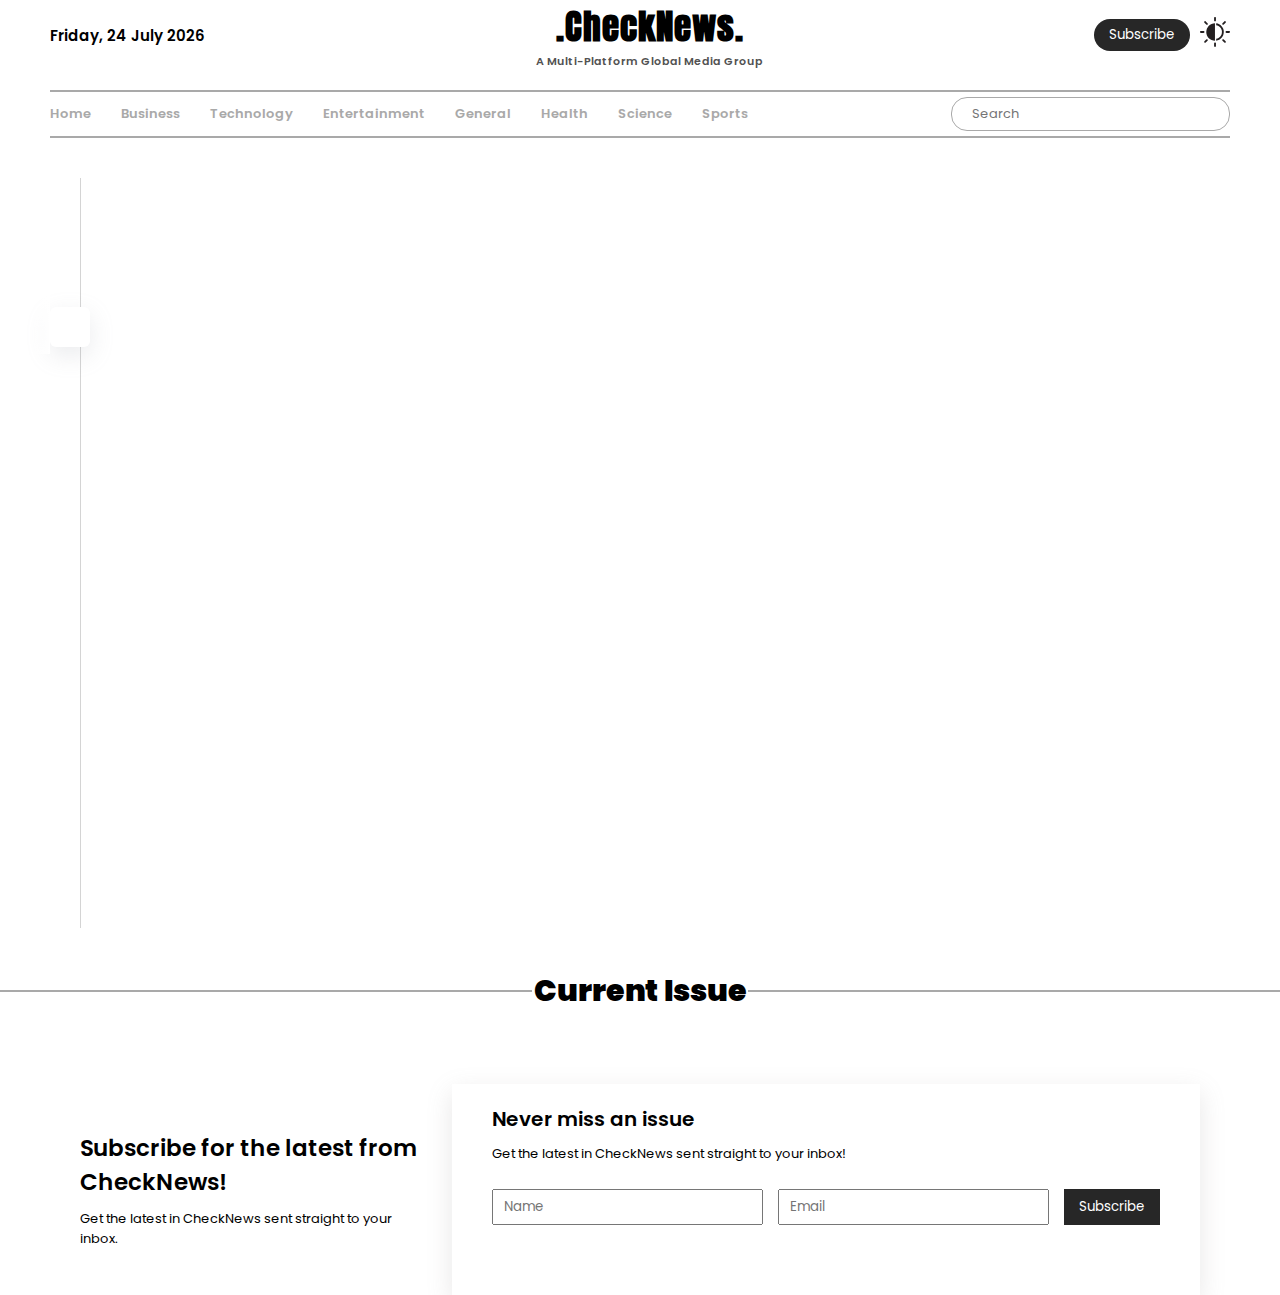
==== index.html @ 3569ae6a "Update" ====
<!DOCTYPE html>
<html lang="en">
<head>
    <meta charset="UTF-8">
    <meta http-equiv="X-UA-Compatible" content="IE=edge">
    <meta name="viewport" content="width=device-width, initial-scale=1.0">
    <link rel="stylesheet" href="style.css">
    <title>Check News Blog</title>
</head>
<body>
    <header>
        <nav class="nav_menu">
            <div id="current-date"></div>

            <div class="logo_container">
                <span class="logo">.CheckNews.</span>
                <span class="logo_text">A Multi-Platform Global Media Group</span>
            </div>

            <div class="right_nav">
                <button class="subscribe_btn">Subscribe</button>
                <div class="darkmode">
                    <img src="./assets/svg/moon.svg" alt="" width="30px">
                </div> 
            </div>           
        </nav>
    </header>

    <main>
        <div class="query">
            <div class="categories"></div>
            <div class="search_container">
                <input type="search" class="search_input" placeholder="Search">
            </div>    
        </div>

        <section class="section1">
            <div class="left_news">
                <div class="carousel border_bottom">
                    <div class="slider">
                        <div class="carousel_card" id="each_news" id="carousel_news_1">
                            <img src="" alt="" class="cover_img" draggable="false">
                        </div>
                        <div class="carousel_card" id="each_news" id="carousel_news_2">
                            <img src="" alt="" class="cover_img" draggable="false">
                        </div>
                        <div class="carousel_card" id="each_news" id="carousel_news_3">
                            <img src="" alt="" class="cover_img" draggable="false">
                        </div>
                        <div class="carousel_card" id="each_news" id="carousel_news_4">
                            <img src="" alt="" class="cover_img" draggable="false">
                        </div>
                    </div>
                    <div class="carousel_overview"></div>
                </div>
                
                <div class="bottom_news border_bottom">
                    <div class="each_news" id="each_news" data-id="bottom_news_1"></div>
                    <div class="each_news" id="each_news" data-id="bottom_news_2"></div>
                </div>
            </div>

            <div class="right_news">
                <div class="right_news_item border_bottom" id="each_news" data-id="right_news_1"></div>
                <div class="right_news_item border_bottom" id="each_news" data-id="right_news_2"></div>
                <div class="right_news_item border_bottom" id="each_news" data-id="right_news_3"></div>
                <div class="right_news_item border_bottom" id="each_news" data-id="right_news_4"></div>
            </div>
        </section>

        <section class="section2">
            <div class="current">
                <div></div>
                <h2>Current Issue</h2>
                <div></div>
            </div>

            <div class="current_news_section">
                <div class="current_news"></div>
                <div class="current_news right"></div>
            </div>
        </section>

        <section class="section3">
            <div class="subscribe_info">
                <p class="subscribe_bd">Subscribe for the latest from CheckNews!</p>
                <p class="subscribe_text">Get the latest in CheckNews sent straight to your inbox.</p>
            </div>
            <div class="subscribe_box">
                <p>Never miss an issue</p>
                <p class="subscribe_text">Get the latest in CheckNews sent straight to your inbox!</p>
                <form action="#">
                    <input type="text" placeholder="Name">
                    <input type="text" placeholder="Email">
                    <button>Subscribe</button>
                </form>
            </div>
        </section>
    </main>

    <!-- <script>
        const dropdown = document.querySelector('.categories');
        const categoryEl = `
            <div class="category" id="home">Home</div>
            <div class="category" id="business">Business</div>
            <div class="category" id="technology">Technology</div>
            <div class="category" id="entertainment">Entertainment</div>
            <div class="category" id="general">General</div>
            <div class="category" id="health">Health</div>
            <div class="category" id="science">Science</div>
            <div class="category" id="sports">Sports</div>
        `
        const categoryDropDown = `
            <select name="category" id="category">
                <option value="Home">Home</option>
                <option value="Business">Business</option>
                <option value="Technology">Technology</option>
                <option value="Entertainment">Entertainment</option>
                <option value="General">General</option>
                <option value="Health">Health</option>
                <option value="Science">Science</option>
                <option value="Sports">Sports</option>
            </select>
        `

        const displayDropDown = () => {
            if(window.innerWidth <= 992) {
                console.log(window.innerWidth)
                dropdown.innerHTML = categoryDropDown;
            } else {
                dropdown.innerHTML = categoryEl;
            }
        }
        displayDropDown();
        window.addEventListener('resize', displayDropDown)
    </script> -->
    <script src="script.js"></script>
</body>
</html>
---- style.css ----
@import url('https://fonts.googleapis.com/css2?family=Anton&family=Poppins:wght@200;300;400;600;700;900&display=swap');

:root {
    --bg-color:#fff;
    --black-100: #272727;
    --black-80: #525252;
    --black-60: #A9A9A9;
    --black-40: #D4D4D4;
    --black-20: #EAEAEA;
    --headline: 3rem;
    --bg-text: 2.3rem;
    --md-text: 1.3rem;
    --sm-text: 1.1rem;
}

* {
    padding: 0;
    margin: 0;
    box-sizing: 0;
    font-family: 'Poppins', sans-serif;
    list-style: none;
}

html {
    font-size: 62.5%;
}

body {
    background-color: var(--bg-color);
}

header,
.current_news,
.section1 {
    padding-inline: 5rem;
}

header :is(.nav_menu, .logo_container, .right_nav){
    display: flex;
    align-items: center;
}

.nav_menu {
    justify-content: space-between;
    font-size: 1.5rem;
    font-weight: 600;
    border-bottom: 2px solid var(--black-60);
    padding-bottom: 2rem;
}

.logo_container {
    flex-direction: column;
}

.logo {
    font-family: 'Anton', sans-serif;
    font-size: 3.5rem;
    letter-spacing: 1px;
}

.logo_text {
    font-size: var(--sm-text);
    color: var(--black-80);
}

.right_nav {
    gap: 1rem;
}

.subscribe_btn {
    padding: .6rem 1.5rem;
    background-color: var(--black-100);
    color: #fff;
    border: 0;
    border-radius: 1.6rem;
    cursor: pointer;
}

.subscribe_btn:hover,
.subscribe_box form>button:hover {
    opacity: .8;
}

.darkmode,
.prev {
    transform: rotateY(180deg);
    cursor: pointer;
}

.query, .categories {
    display: flex;
    justify-content: space-between;
    align-items: center;
}

div.query {
    color: var(--black-60);
    margin-inline: 5rem;
    border-bottom: 2px solid currentColor;
}

.categories {
    font-size: var(--md-text);
    font-weight: 600;
    padding-block: 1.2rem;
    gap: 3rem;
}

.category:hover {
    color: var(--black-100);
    cursor: pointer;
}

.search_input {
    width: 100%;
    padding-block: .6rem;
    padding-inline: 2rem .6rem;
    border: 1px solid var(--black-60);
    outline: none;
    border-radius: 1.6rem;
    font-size: 1.3rem;
}

#category {
    /* display: none; */
    border: 0;
    outline: 0;
    padding-inline: 1rem;
    font-size: 1.5rem;
    cursor: pointer;
}

#category option {
    color: var(--black-80);
}

section {
    margin-top: 4rem;
}

.section1 :is(.bottom_news, .top_overview, .flex),
.section1 {
    display: flex;
}

.left_news,
.bottom_news_content:first-child {   
    border-right: 1px solid var(--black-40); 
}

.left_news {
    padding-right: 3rem;
}

.border_bottom {
    border-bottom: 1px solid var(--black-40);
}

.carousel {
    position: relative;
    padding-bottom: 16rem;
}

.slider {
    display: grid;
    grid-auto-flow: column;
    grid-auto-columns: 100%;
    width: 100%;
    overflow-x: auto;
    scroll-snap-type: x mandatory;
    scroll-behavior: smooth;
    scrollbar-width: none;
    transition: all 0.3s ease-in-out;
}

.slider::-webkit-scrollbar {
    display: none;
}

.carousel::before,
.carousel::after {
    content: '';
    position: absolute;
    top: 0;
    height: 100%;
    width: 20px;
    background-color: #000;
}

.carousel::before {
    left: 0;
    background: linear-gradient(90deg, white, transparent);
}

.carousel::after {
    right: 0;
    background: linear-gradient(90deg, transparent, white);
}

.carousel_card {
    /* position: relative; */
    scroll-snap-align: start;
}

.cover_img {
    /* width: 100%; */
    width: 70rem;
    height: auto;
    border-radius: 6px;
    cursor: pointer;
}

.carousel_overview {
    width: 100%;
    max-width: 60rem;
    background-color: #fff;
    box-shadow: rgba(149, 157, 165, 0.2) 0px 8px 24px;
    padding: 2rem;
    position: absolute;
    left: 0;
    right: 0;
    bottom: 4%;
    margin: auto;
    border-radius: .6rem;
    cursor: pointer;
}

.top_overview{
    justify-content: space-between;
    font-size: var(--sm-text);
    color: var(--black-60);
}

.top_overview div:last-child {
    letter-spacing: .3rem;
}

.carousel_overview h1 {
    font-size: var(--bg-text);
    text-transform: capitalize;
    text-align: center;
    margin-block: 1.2rem;
    line-height: 3rem;
}

.carousel_overview p {
    font-size: var(--md-text);
    color: var(--black-80);
}

.carousel_navigation {
    justify-content: space-between;
    align-items: center;
    margin-top: 2rem;
}

.navigation {
    gap: .2rem;
}

.navigation li {
    width: 2.5rem;
    height: .4rem;
    border-radius: .6rem;
    background-color: var(--black-60);
}

li.selected {
    background-color: var(--black-100);
}

.carousel_btn {
    gap: 1rem;
}

.arrow_btn {
    width: 2.5rem;
    height: 2.5rem;
    border-radius: 50%;
    border: 1px solid var(--black-100);
    justify-content: center;
    align-items: center;
    cursor: pointer;
}

.arrow_btn:hover {
    opacity: .7;
}

.bottom_news,
.right_news {
    justify-content: space-between;
}

.bottom_news {
    padding-block: 3rem;
}

.bottom_news_content:last-child {
    padding-left: 2rem;
}

.bottom_news_content {
    /* width: 30rem; */
}

.bg_text {
    font-size: 1.5rem;
}

.md_text {
    /* font-size: 1.6rem; */
    font-size: var(--md-text);
    margin-block: 1rem;
}

.bottom_news_content p {
    margin-bottom: 0;
}

.right_news {
    display: grid;
    grid-template-columns: repeat(2, 1fr);
    grid-template-rows: auto;
    grid-column-gap: 2rem;
    grid-row-gap: 3rem;
    /* flex-wrap: wrap; */
    padding-left: 3rem;
    height: 75rem;
    overflow-y: scroll;
}

.right_news_item {
    padding-bottom: 3rem;
    /* max-width: 25rem; */
    width: 100%;
}

.right_news_item img {
    width: 100%;
    height: auto;
    border-radius: .6rem;
    margin-bottom: 1rem;
}

.right_news_item span,
.current_news span {
    font-size: var(--sm-text);
    color: var(--black-60);
}

.section2 :is(.current, .current_news_section, .current_news, .each_news) {
    display: flex;
}

.current {
    margin-bottom: 3rem;
}

.current,
.each_news,
.section3 {
    justify-content: space-between;
    align-items: center;
}

.current>div {
    border: 1px solid var(--black-60);
    width: 53rem;
}

.current h2 {
    font-size: var(--headline);
    font-weight: 900;
}

.current_news {
    flex-direction: column;
    row-gap: 3rem;
}

.current_news:first-child {
    border-right: 1px solid var(--black-40);
}

.each_news {
    border-bottom: 1px solid var(--black-40);
    padding-bottom: 3rem;
}

.each_news img {
    width: 100%;
    max-width: 20rem;
    margin-right: 2rem;
    border-radius: .6rem;
}

.section3 {
    padding-inline: 8rem;
    display: flex;
}

.subscribe_info {
    width: 35rem;
}

.subscribe_bd {
    font-size: var(--bg-text);
    font-weight: 600;
}

.subscribe_text {
    font-size: var(--md-text);
    margin-top: 1rem;
}

.subscribe_box {
    box-shadow: rgba(138, 133, 133, 0.2) 0px 8px 24px;
    padding: 2rem 4rem;
}

.subscribe_box p:nth-child(1) {
    font-size: 2rem;
    font-weight:600;
}

.subscribe_box form  {
    display: flex;
    gap: 1.5rem;
    margin-top: 2.5rem;
    margin-bottom: 5rem;
}

.subscribe_box form>input {
    padding-block: .6rem;
    padding-left: 1rem;
    outline: 0;
}

.subscribe_box form>button {
    padding: .7rem 1.5rem;
    background-color: var(--black-100);
    color: #fff;
    border: 0;
    cursor: pointer;
}

/* Selected News Page */

.selected_news_section  {
    padding-inline: 20rem;
    margin-top: 2rem;
}

.back_btn {
    margin-top: 2rem;
    padding-inline: 5rem;
}

a img {
    width: 25px;
    transform: rotateY(180deg);
}

.selected_news img {
    width: 100%;
    max-height: 40rem;
    height: auto;
    /* max-width: 70rem; */
    border-radius: .6rem;
}

.info {
    display: flex;
    justify-content: space-between;
    font-size: var(--md-text);
    color: var(--black-60);
}

.title {
    font-size: var(--bg-text);
    margin-block: 1rem 1.5rem;
}

.content {
    font-size: var(--md-text);
    line-height: 2.3rem;
}

.read_more {
    padding: .5rem 1rem;
    border: 0;
    background-color: #000;
    color: #fff;
    cursor: pointer;
    margin-top: 3rem;
    /* float: right; */
}

.read_more:hover {
    opacity: .8;
}

@media only screen and (max-width: 768px) {

}

@media only screen and (max-width: 992px) {

}
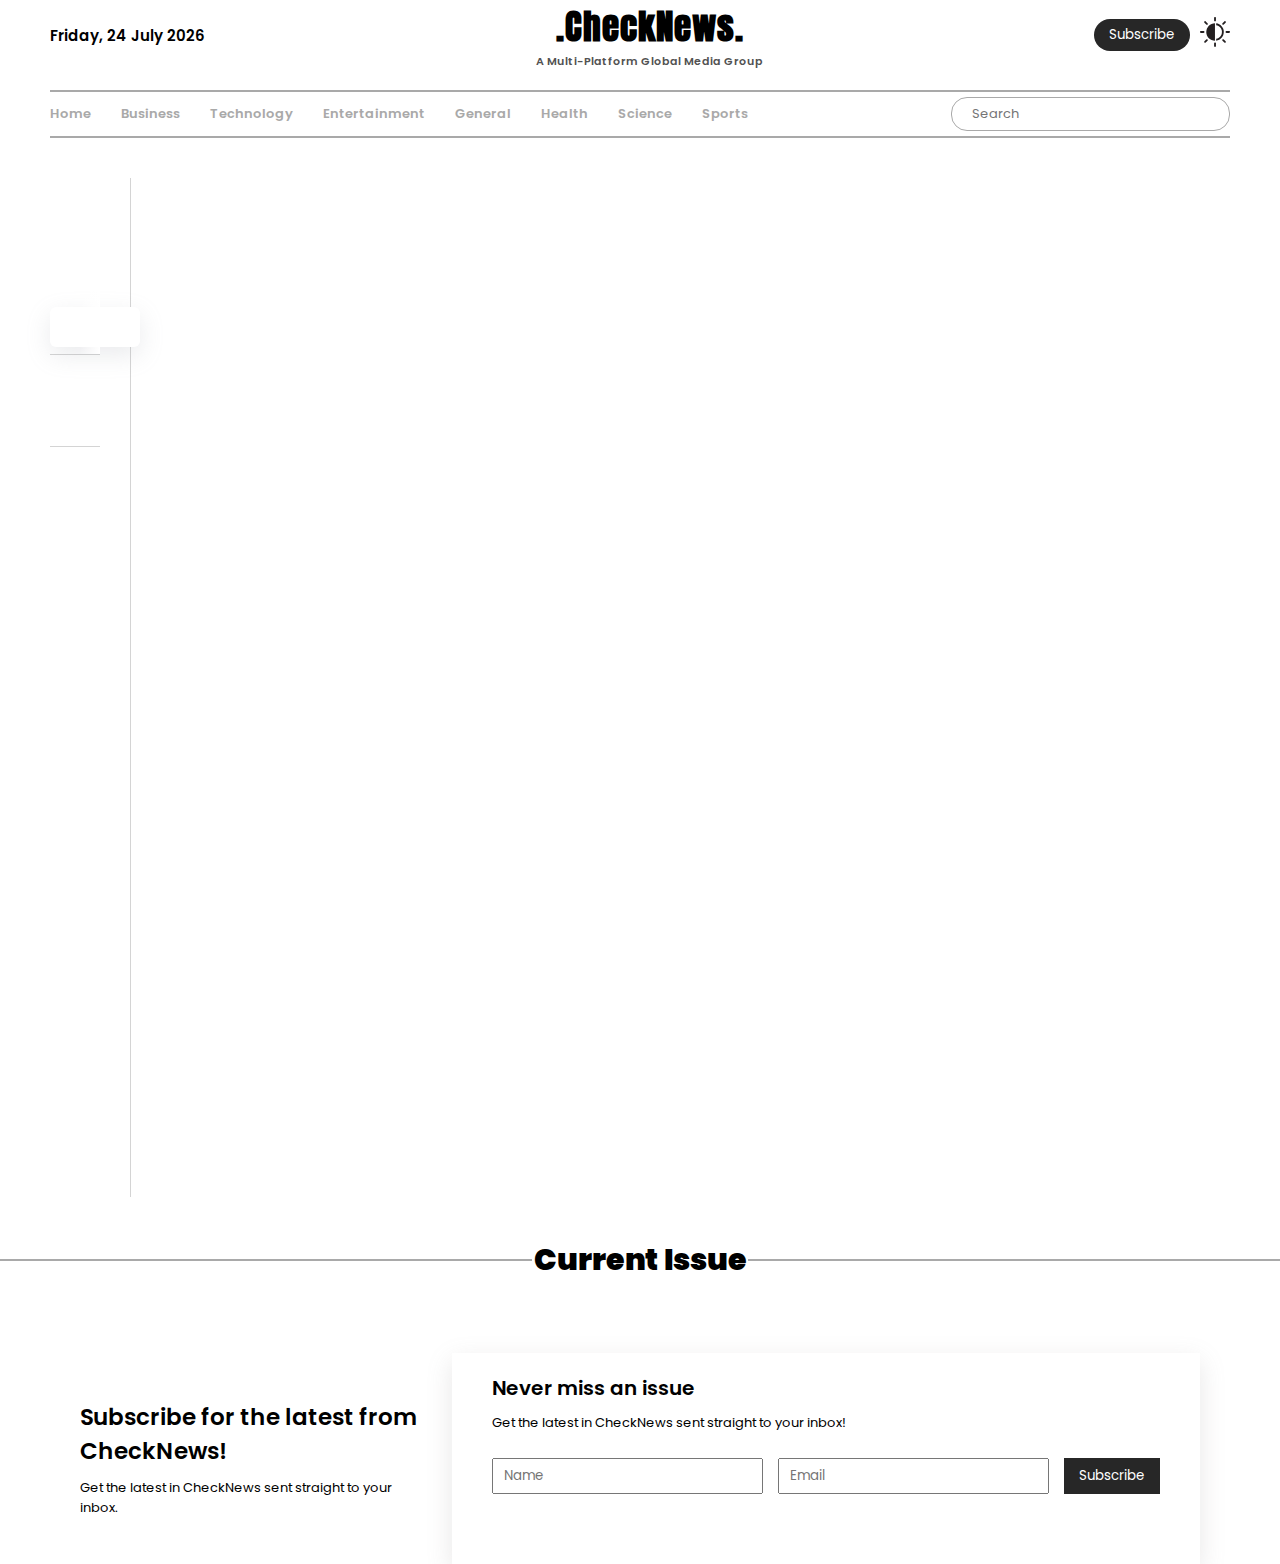
==== commit 914e02c6: "Update" ====
--- a/index.html
+++ b/index.html
@@ -38,16 +38,16 @@
             <div class="left_news">
                 <div class="carousel border_bottom">
                     <div class="slider">
-                        <div class="carousel_card" id="each_news" id="carousel_news_1">
+                        <div class="carousel_card" id="each_news">
                             <img src="" alt="" class="cover_img" draggable="false">
                         </div>
-                        <div class="carousel_card" id="each_news" id="carousel_news_2">
+                        <div class="carousel_card" id="each_news">
                             <img src="" alt="" class="cover_img" draggable="false">
                         </div>
-                        <div class="carousel_card" id="each_news" id="carousel_news_3">
+                        <div class="carousel_card" id="each_news">
                             <img src="" alt="" class="cover_img" draggable="false">
                         </div>
-                        <div class="carousel_card" id="each_news" id="carousel_news_4">
+                        <div class="carousel_card" id="each_news">
                             <img src="" alt="" class="cover_img" draggable="false">
                         </div>
                     </div>
@@ -55,17 +55,12 @@
                 </div>
                 
                 <div class="bottom_news border_bottom">
-                    <div class="each_news" id="each_news" data-id="bottom_news_1"></div>
-                    <div class="each_news" id="each_news" data-id="bottom_news_2"></div>
+                    <div class="each_news" id="each_news"></div>
+                    <div class="each_news" id="each_news">
                 </div>
             </div>
 
-            <div class="right_news">
-                <div class="right_news_item border_bottom" id="each_news" data-id="right_news_1"></div>
-                <div class="right_news_item border_bottom" id="each_news" data-id="right_news_2"></div>
-                <div class="right_news_item border_bottom" id="each_news" data-id="right_news_3"></div>
-                <div class="right_news_item border_bottom" id="each_news" data-id="right_news_4"></div>
-            </div>
+            <div class="right_news"></div>
         </section>
 
         <section class="section2">
@@ -97,43 +92,7 @@
             </div>
         </section>
     </main>
-
-    <!-- <script>
-        const dropdown = document.querySelector('.categories');
-        const categoryEl = `
-            <div class="category" id="home">Home</div>
-            <div class="category" id="business">Business</div>
-            <div class="category" id="technology">Technology</div>
-            <div class="category" id="entertainment">Entertainment</div>
-            <div class="category" id="general">General</div>
-            <div class="category" id="health">Health</div>
-            <div class="category" id="science">Science</div>
-            <div class="category" id="sports">Sports</div>
-        `
-        const categoryDropDown = `
-            <select name="category" id="category">
-                <option value="Home">Home</option>
-                <option value="Business">Business</option>
-                <option value="Technology">Technology</option>
-                <option value="Entertainment">Entertainment</option>
-                <option value="General">General</option>
-                <option value="Health">Health</option>
-                <option value="Science">Science</option>
-                <option value="Sports">Sports</option>
-            </select>
-        `
-
-        const displayDropDown = () => {
-            if(window.innerWidth <= 992) {
-                console.log(window.innerWidth)
-                dropdown.innerHTML = categoryDropDown;
-            } else {
-                dropdown.innerHTML = categoryEl;
-            }
-        }
-        displayDropDown();
-        window.addEventListener('resize', displayDropDown)
-    </script> -->
+    
     <script src="script.js"></script>
 </body>
 </html>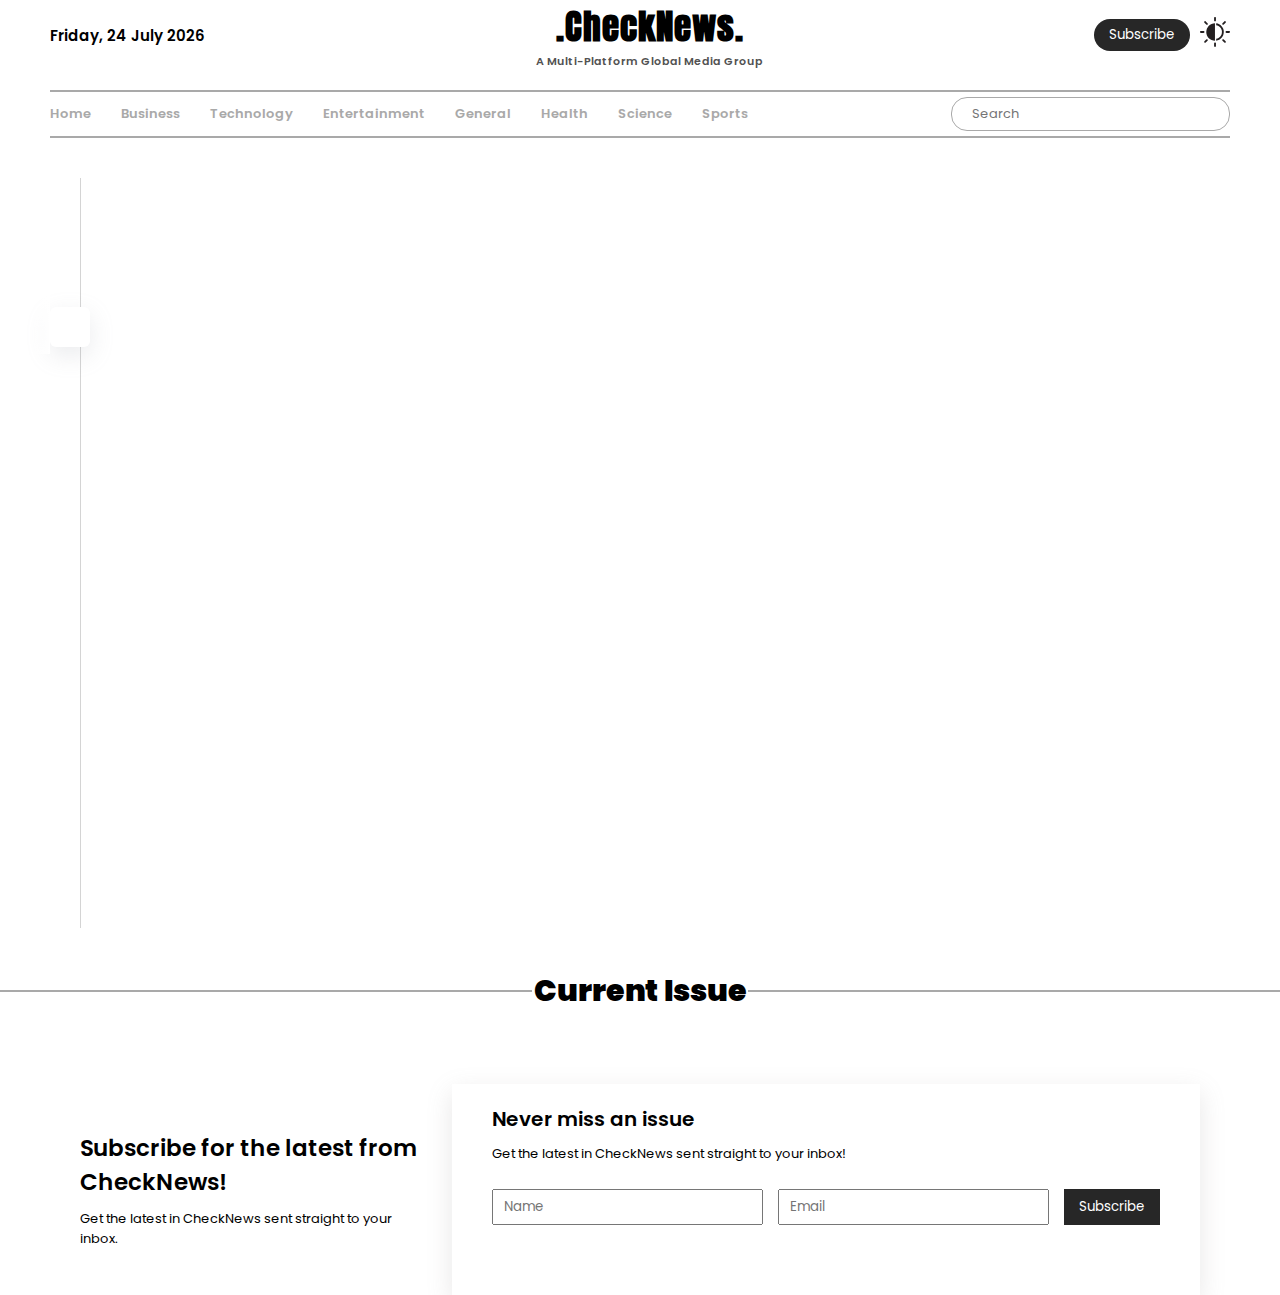
==== commit 17759e45: "Update" ====
--- a/index.html
+++ b/index.html
@@ -56,7 +56,7 @@
                 
                 <div class="bottom_news border_bottom">
                     <div class="each_news" id="each_news"></div>
-                    <div class="each_news" id="each_news">
+                    
                 </div>
             </div>
 
@@ -92,7 +92,43 @@
             </div>
         </section>
     </main>
-    
+
+    <!-- <script>
+        const dropdown = document.querySelector('.categories');
+        const categoryEl = `
+            <div class="category" id="home">Home</div>
+            <div class="category" id="business">Business</div>
+            <div class="category" id="technology">Technology</div>
+            <div class="category" id="entertainment">Entertainment</div>
+            <div class="category" id="general">General</div>
+            <div class="category" id="health">Health</div>
+            <div class="category" id="science">Science</div>
+            <div class="category" id="sports">Sports</div>
+        `
+        const categoryDropDown = `
+            <select name="category" id="category">
+                <option value="Home">Home</option>
+                <option value="Business">Business</option>
+                <option value="Technology">Technology</option>
+                <option value="Entertainment">Entertainment</option>
+                <option value="General">General</option>
+                <option value="Health">Health</option>
+                <option value="Science">Science</option>
+                <option value="Sports">Sports</option>
+            </select>
+        `
+
+        const displayDropDown = () => {
+            if(window.innerWidth <= 992) {
+                console.log(window.innerWidth)
+                dropdown.innerHTML = categoryDropDown;
+            } else {
+                dropdown.innerHTML = categoryEl;
+            }
+        }
+        displayDropDown();
+        window.addEventListener('resize', displayDropDown)
+    </script> -->
     <script src="script.js"></script>
 </body>
 </html>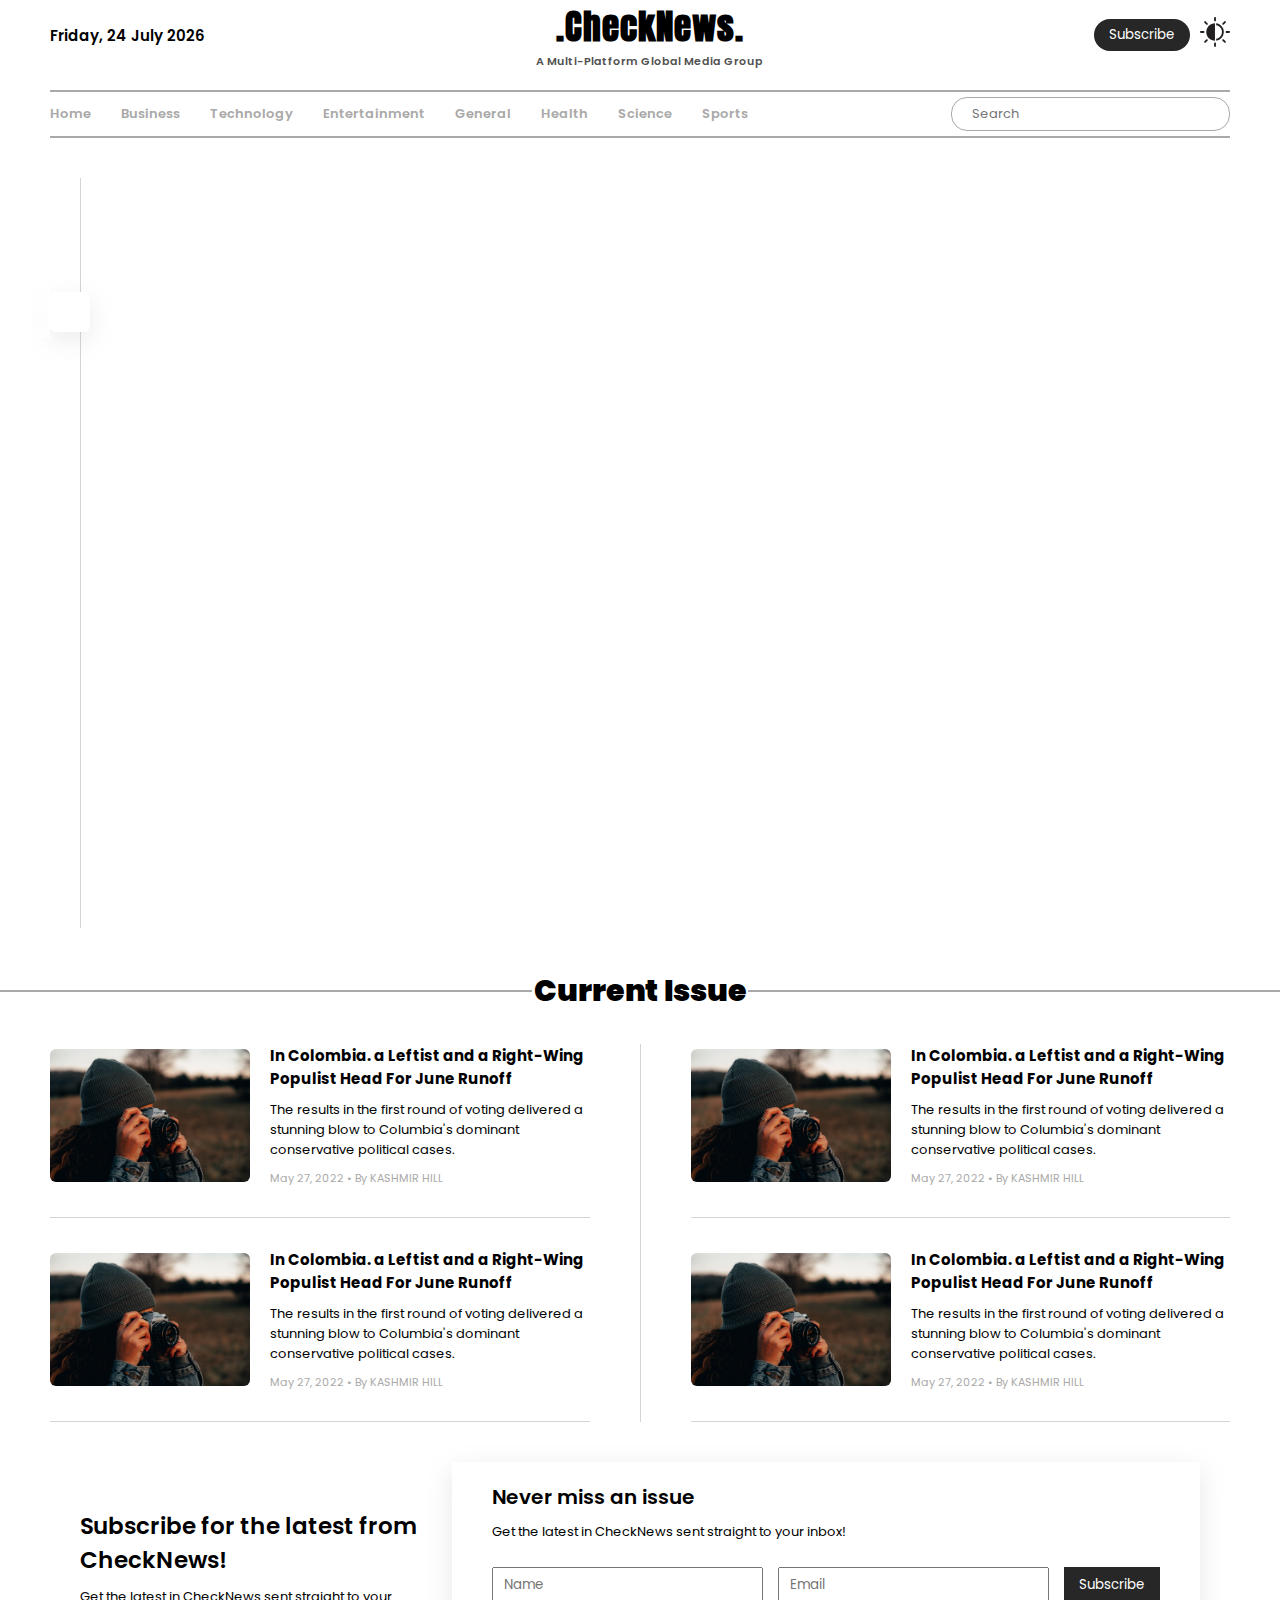
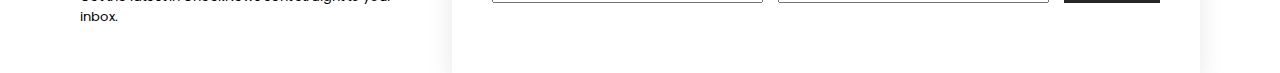
==== commit 2b2ac290: "update index.html" ====
--- a/index.html
+++ b/index.html
@@ -37,27 +37,11 @@
         <section class="section1">
             <div class="left_news">
                 <div class="carousel border_bottom">
-                    <div class="slider">
-                        <div class="carousel_card" id="each_news">
-                            <img src="" alt="" class="cover_img" draggable="false">
-                        </div>
-                        <div class="carousel_card" id="each_news">
-                            <img src="" alt="" class="cover_img" draggable="false">
-                        </div>
-                        <div class="carousel_card" id="each_news">
-                            <img src="" alt="" class="cover_img" draggable="false">
-                        </div>
-                        <div class="carousel_card" id="each_news">
-                            <img src="" alt="" class="cover_img" draggable="false">
-                        </div>
-                    </div>
+                    <div class="slider"></div>
                     <div class="carousel_overview"></div>
                 </div>
                 
-                <div class="bottom_news border_bottom">
-                    <div class="each_news" id="each_news"></div>
-                    
-                </div>
+                <div class="bottom_news border_bottom"></div>
             </div>
 
             <div class="right_news"></div>
@@ -71,8 +55,46 @@
             </div>
 
             <div class="current_news_section">
-                <div class="current_news"></div>
-                <div class="current_news right"></div>
+                <div class="current_news">
+                    <div class="each_news" id="each_news">
+                        <img src="./assets/images/cover-image.jpg" alt="">
+                        <div class="news_details">
+                            <h3 class="bg_text">In Colombia. a Leftist and a Right-Wing Populist Head For June Runoff</h3>
+                            <p class="md_text">The results in the first round of voting delivered a stunning blow to Columbia's dominant conservative political cases.</p>
+                            <span>May 27, 2022 &#8226;</span>
+                            <span>By KASHMIR HILL</span>
+                        </div>
+                    </div>
+                    <div class="each_news" id="each_news">
+                        <img src="./assets/images/cover-image.jpg" alt="">
+                        <div class="news_details">
+                            <h3 class="bg_text">In Colombia. a Leftist and a Right-Wing Populist Head For June Runoff</h3>
+                            <p class="md_text">The results in the first round of voting delivered a stunning blow to Columbia's dominant conservative political cases.</p>
+                            <span>May 27, 2022 &#8226;</span>
+                            <span>By KASHMIR HILL</span>
+                        </div>
+                    </div>
+                </div>
+                <div class="current_news right">
+                    <div class="each_news" id="each_news">
+                        <img src="./assets/images/cover-image.jpg" alt="">
+                        <div class="news_details">
+                            <h3 class="bg_text">In Colombia. a Leftist and a Right-Wing Populist Head For June Runoff</h3>
+                            <p class="md_text">The results in the first round of voting delivered a stunning blow to Columbia's dominant conservative political cases.</p>
+                            <span>May 27, 2022 &#8226;</span>
+                            <span>By KASHMIR HILL</span>
+                        </div>
+                    </div>
+                    <div class="each_news" id="each_news">
+                        <img src="./assets/images/cover-image.jpg" alt="">
+                        <div class="news_details">
+                            <h3 class="bg_text">In Colombia. a Leftist and a Right-Wing Populist Head For June Runoff</h3>
+                            <p class="md_text">The results in the first round of voting delivered a stunning blow to Columbia's dominant conservative political cases.</p>
+                            <span>May 27, 2022 &#8226;</span>
+                            <span>By KASHMIR HILL</span>
+                        </div>
+                    </div>
+                </div>
             </div>
         </section>
 
@@ -92,43 +114,7 @@
             </div>
         </section>
     </main>
-
-    <!-- <script>
-        const dropdown = document.querySelector('.categories');
-        const categoryEl = `
-            <div class="category" id="home">Home</div>
-            <div class="category" id="business">Business</div>
-            <div class="category" id="technology">Technology</div>
-            <div class="category" id="entertainment">Entertainment</div>
-            <div class="category" id="general">General</div>
-            <div class="category" id="health">Health</div>
-            <div class="category" id="science">Science</div>
-            <div class="category" id="sports">Sports</div>
-        `
-        const categoryDropDown = `
-            <select name="category" id="category">
-                <option value="Home">Home</option>
-                <option value="Business">Business</option>
-                <option value="Technology">Technology</option>
-                <option value="Entertainment">Entertainment</option>
-                <option value="General">General</option>
-                <option value="Health">Health</option>
-                <option value="Science">Science</option>
-                <option value="Sports">Sports</option>
-            </select>
-        `
-
-        const displayDropDown = () => {
-            if(window.innerWidth <= 992) {
-                console.log(window.innerWidth)
-                dropdown.innerHTML = categoryDropDown;
-            } else {
-                dropdown.innerHTML = categoryEl;
-            }
-        }
-        displayDropDown();
-        window.addEventListener('resize', displayDropDown)
-    </script> -->
-    <script src="script.js"></script>
+    
+    <script src="/script.js"></script>
 </body>
 </html>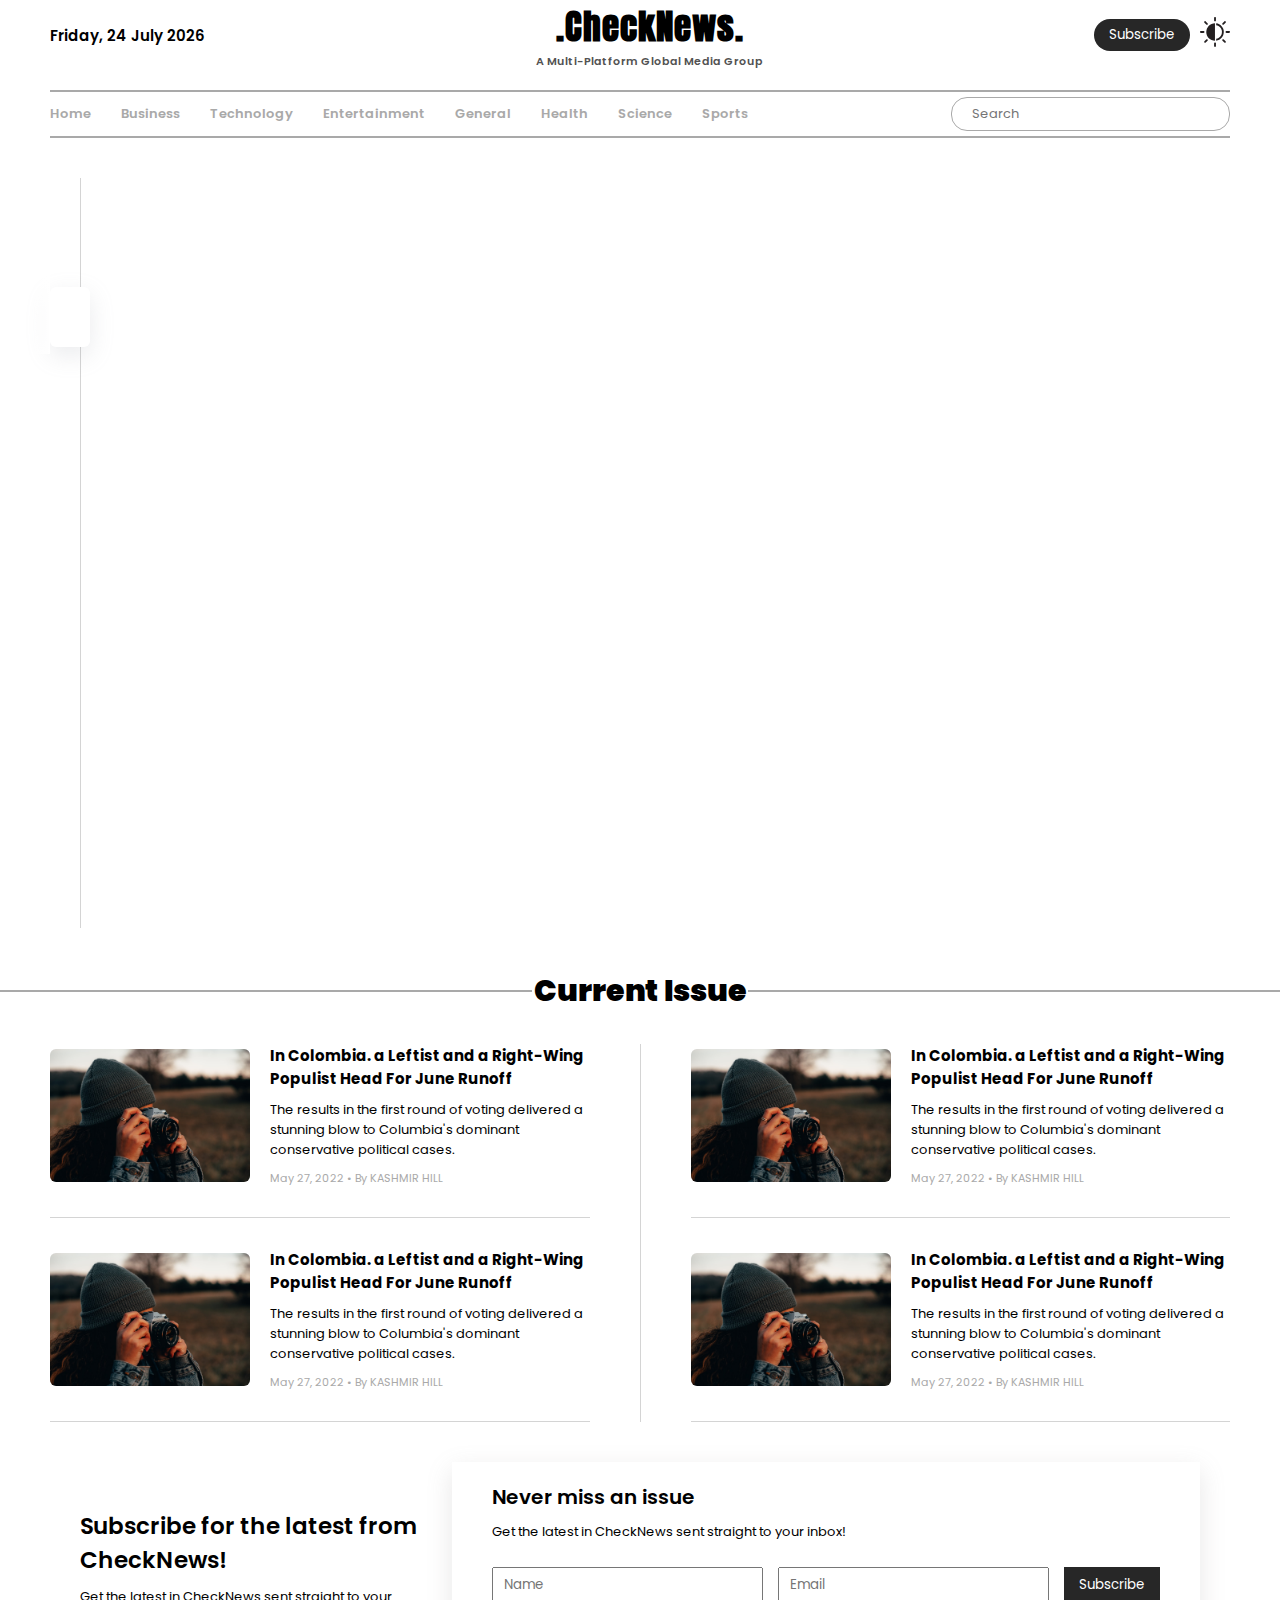
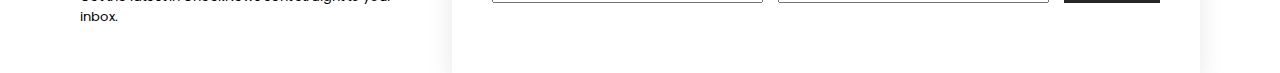
==== commit 429b1e65: "update index.html" ====
--- a/index.html
+++ b/index.html
@@ -37,8 +37,38 @@
         <section class="section1">
             <div class="left_news">
                 <div class="carousel border_bottom">
-                    <div class="slider"></div>
-                    <div class="carousel_overview"></div>
+                    <div class="slider">
+                        <div class="carousel_card">
+                            <img src="" alt="" class="cover_img" draggable="false">
+                        </div>
+                        <div class="carousel_card">
+                            <img src="" alt="" class="cover_img" draggable="false">
+                        </div>
+                        <div class="carousel_card">
+                            <img src="" alt="" class="cover_img" draggable="false">
+                        </div>
+                        <div class="carousel_card">
+                            <img src="" alt="" class="cover_img" draggable="false">
+                        </div>                        
+                    </div>
+                    <div class="carousel_overview">
+                        <div class="carousel_navigation flex">
+                            <!-- <ul class="navigation flex">
+                                <li></li>
+                                <li></li>
+                                <li></li>
+                                <li></li>
+                            </ul>
+                            <div class="carousel_btn flex">
+                              <div class="arrow_btn prev flex">
+                                <img src="./assets/svg/arrow-right-solid.svg" alt="" width="14">
+                              </div>
+                              <div class="arrow_btn next flex">
+                                <img src="./assets/svg/arrow-right-solid.svg" alt="" width="14">
+                              </div>
+                            </div> -->
+                        </div>
+                    </div>
                 </div>
                 
                 <div class="bottom_news border_bottom"></div>
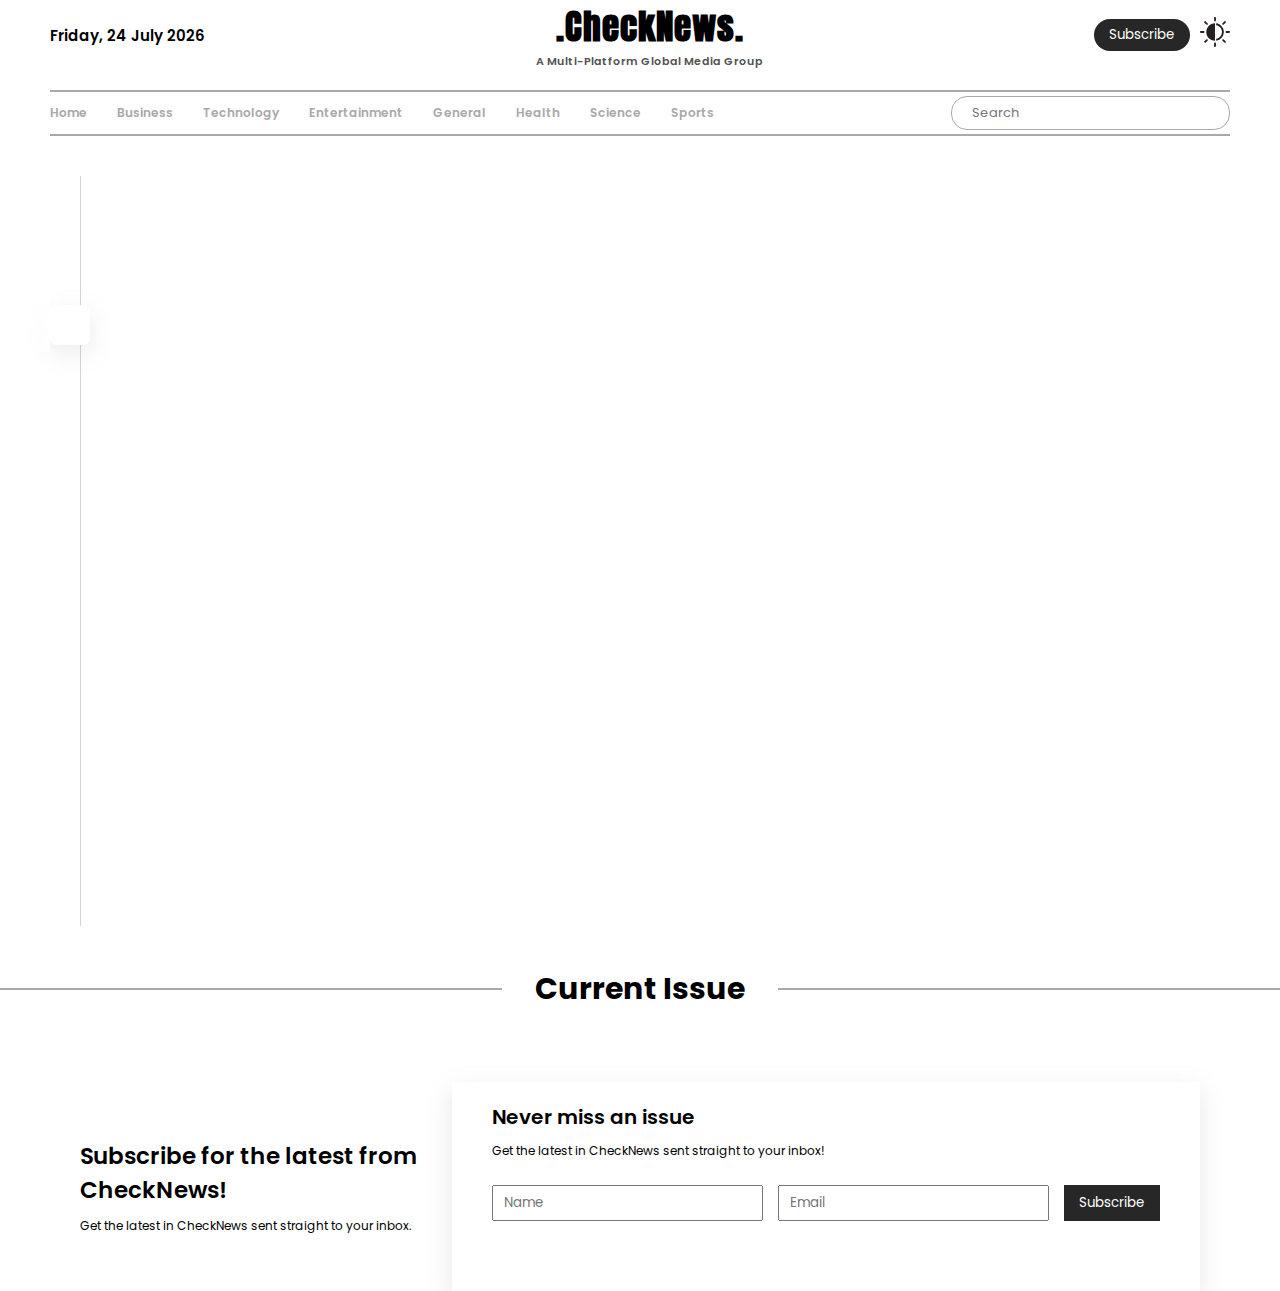
==== commit c20ea1a2: "Merge branch 'main' of github.com:AllenKayy/news-blog" ====
--- a/index.html
+++ b/index.html
@@ -51,27 +51,13 @@
                             <img src="" alt="" class="cover_img" draggable="false">
                         </div>                        
                     </div>
-                    <div class="carousel_overview">
-                        <div class="carousel_navigation flex">
-                            <!-- <ul class="navigation flex">
-                                <li></li>
-                                <li></li>
-                                <li></li>
-                                <li></li>
-                            </ul>
-                            <div class="carousel_btn flex">
-                              <div class="arrow_btn prev flex">
-                                <img src="./assets/svg/arrow-right-solid.svg" alt="" width="14">
-                              </div>
-                              <div class="arrow_btn next flex">
-                                <img src="./assets/svg/arrow-right-solid.svg" alt="" width="14">
-                              </div>
-                            </div> -->
-                        </div>
-                    </div>
+                    <div class="carousel_overview"></div>
                 </div>
                 
-                <div class="bottom_news border_bottom"></div>
+                <div class="bottom_news border_bottom">
+                    <div class="each_news" id="each_news"></div>
+                    
+                </div>
             </div>
 
             <div class="right_news"></div>
@@ -85,46 +71,8 @@
             </div>
 
             <div class="current_news_section">
-                <div class="current_news">
-                    <div class="each_news" id="each_news">
-                        <img src="./assets/images/cover-image.jpg" alt="">
-                        <div class="news_details">
-                            <h3 class="bg_text">In Colombia. a Leftist and a Right-Wing Populist Head For June Runoff</h3>
-                            <p class="md_text">The results in the first round of voting delivered a stunning blow to Columbia's dominant conservative political cases.</p>
-                            <span>May 27, 2022 &#8226;</span>
-                            <span>By KASHMIR HILL</span>
-                        </div>
-                    </div>
-                    <div class="each_news" id="each_news">
-                        <img src="./assets/images/cover-image.jpg" alt="">
-                        <div class="news_details">
-                            <h3 class="bg_text">In Colombia. a Leftist and a Right-Wing Populist Head For June Runoff</h3>
-                            <p class="md_text">The results in the first round of voting delivered a stunning blow to Columbia's dominant conservative political cases.</p>
-                            <span>May 27, 2022 &#8226;</span>
-                            <span>By KASHMIR HILL</span>
-                        </div>
-                    </div>
-                </div>
-                <div class="current_news right">
-                    <div class="each_news" id="each_news">
-                        <img src="./assets/images/cover-image.jpg" alt="">
-                        <div class="news_details">
-                            <h3 class="bg_text">In Colombia. a Leftist and a Right-Wing Populist Head For June Runoff</h3>
-                            <p class="md_text">The results in the first round of voting delivered a stunning blow to Columbia's dominant conservative political cases.</p>
-                            <span>May 27, 2022 &#8226;</span>
-                            <span>By KASHMIR HILL</span>
-                        </div>
-                    </div>
-                    <div class="each_news" id="each_news">
-                        <img src="./assets/images/cover-image.jpg" alt="">
-                        <div class="news_details">
-                            <h3 class="bg_text">In Colombia. a Leftist and a Right-Wing Populist Head For June Runoff</h3>
-                            <p class="md_text">The results in the first round of voting delivered a stunning blow to Columbia's dominant conservative political cases.</p>
-                            <span>May 27, 2022 &#8226;</span>
-                            <span>By KASHMIR HILL</span>
-                        </div>
-                    </div>
-                </div>
+                <div class="current_news"></div>
+                <div class="current_news right"></div>
             </div>
         </section>
 
--- a/style.css
+++ b/style.css
@@ -9,7 +9,7 @@
     --black-20: #EAEAEA;
     --headline: 3rem;
     --bg-text: 2.3rem;
-    --md-text: 1.3rem;
+    --md-text: 1.2rem;
     --sm-text: 1.1rem;
 }
 
@@ -164,18 +164,26 @@
 .slider {
     display: grid;
     grid-auto-flow: column;
-    grid-auto-columns: 100%;
+    grid-auto-columns: 100%; 
     width: 100%;
     overflow-x: auto;
     scroll-snap-type: x mandatory;
     scroll-behavior: smooth;
     scrollbar-width: none;
     transition: all 0.3s ease-in-out;
-}
-
+  }
+  
 .slider::-webkit-scrollbar {
     display: none;
 }
+
+/* .carousel_card {
+    display: none;
+}
+
+.carousel_card:first-child {
+    display: block;
+} */
 
 .carousel::before,
 .carousel::after {
@@ -203,8 +211,8 @@
 }
 
 .cover_img {
-    /* width: 100%; */
-    width: 70rem;
+    width: 100%;
+    /* max-width: 70rem; */
     height: auto;
     border-radius: 6px;
     cursor: pointer;
@@ -212,7 +220,7 @@
 
 .carousel_overview {
     width: 100%;
-    max-width: 60rem;
+    max-width: 55rem;
     background-color: #fff;
     box-shadow: rgba(149, 157, 165, 0.2) 0px 8px 24px;
     padding: 2rem;
@@ -296,13 +304,17 @@
     padding-block: 3rem;
 }
 
+.bottom_news_content:first-child {
+    padding-right: 2rem;
+}
+
 .bottom_news_content:last-child {
     padding-left: 2rem;
 }
 
-.bottom_news_content {
-    /* width: 30rem; */
-}
+/* .bottom_news_content {
+    width: 30rem;
+} */
 
 .bg_text {
     font-size: 1.5rem;
@@ -366,12 +378,12 @@
 
 .current>div {
     border: 1px solid var(--black-60);
-    width: 53rem;
+    width: 50rem;
 }
 
 .current h2 {
     font-size: var(--headline);
-    font-weight: 900;
+    font-weight: 700;
 }
 
 .current_news {
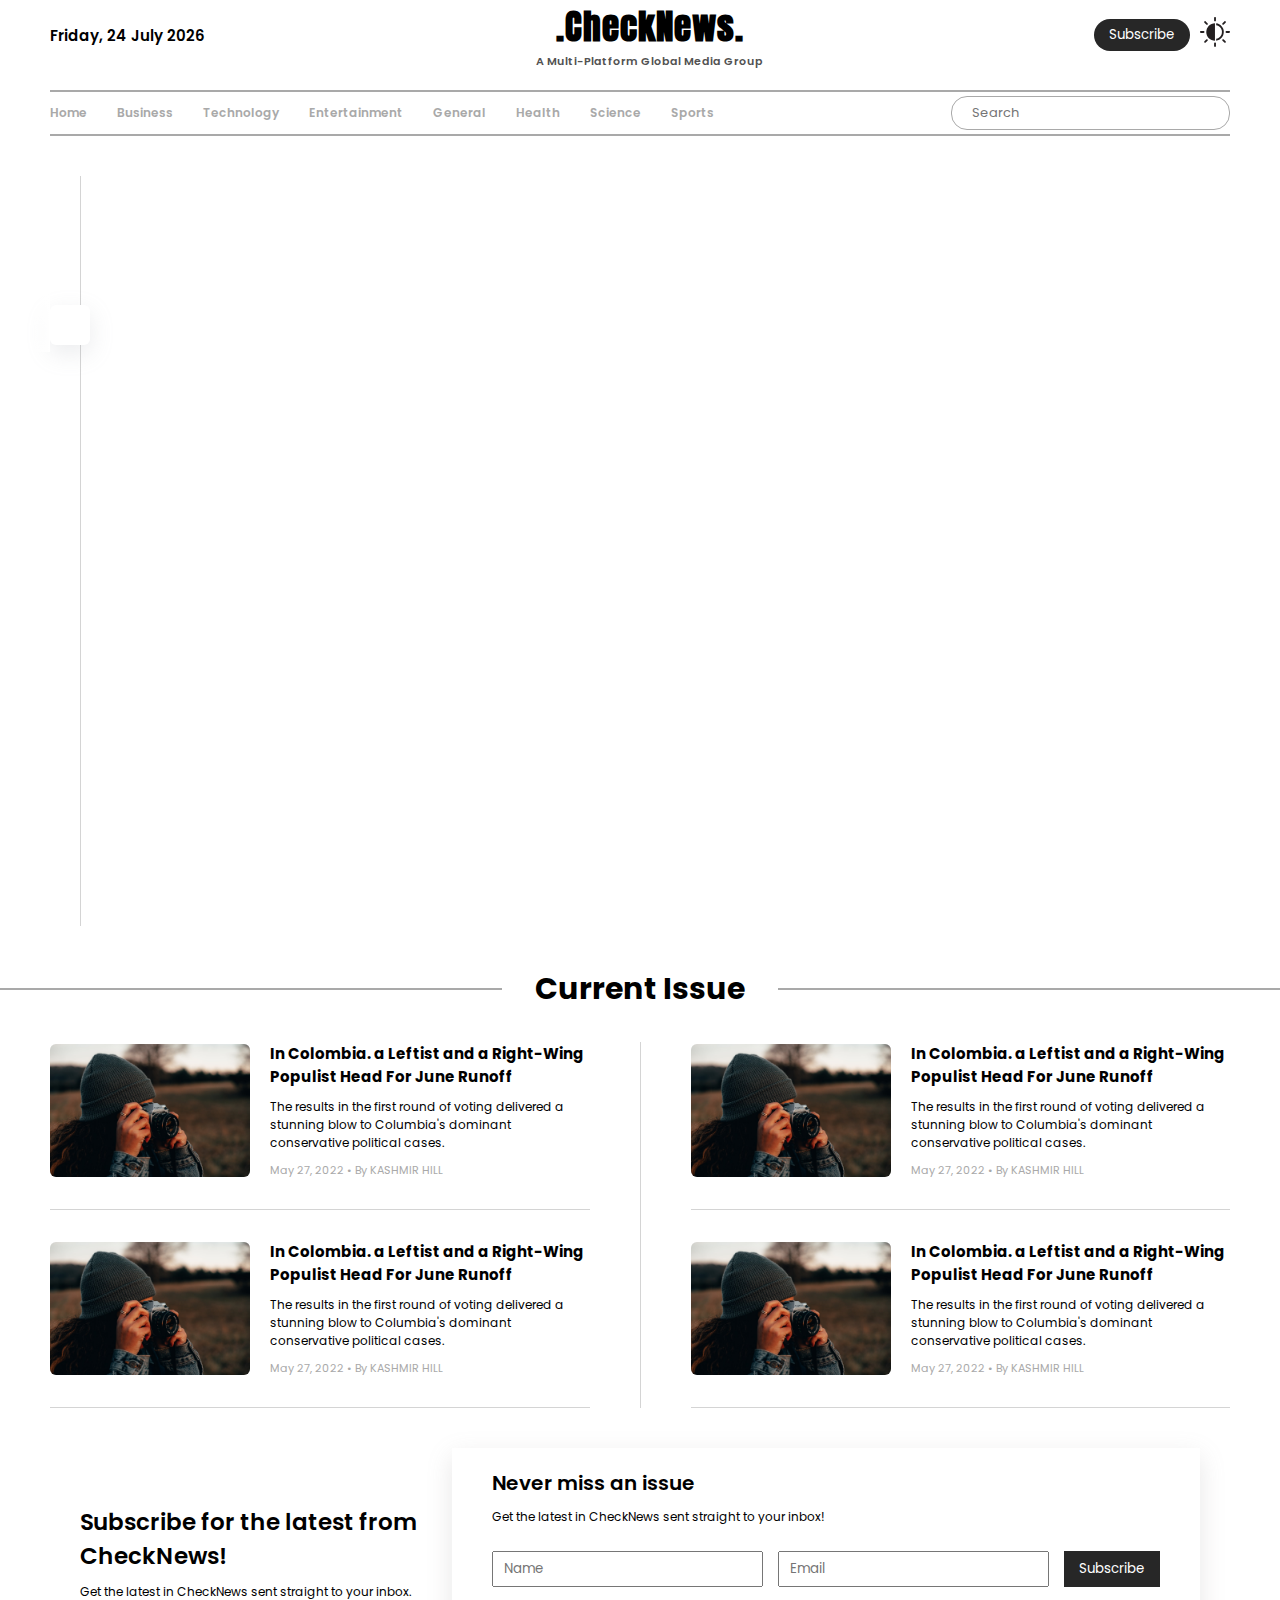
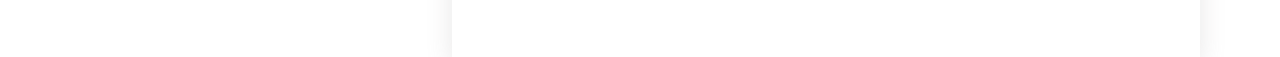
==== commit 28935687: "Create structure for current news section" ====
--- a/index.html
+++ b/index.html
@@ -54,10 +54,7 @@
                     <div class="carousel_overview"></div>
                 </div>
                 
-                <div class="bottom_news border_bottom">
-                    <div class="each_news" id="each_news"></div>
-                    
-                </div>
+                <div class="bottom_news border_bottom"></div>
             </div>
 
             <div class="right_news"></div>
@@ -71,8 +68,46 @@
             </div>
 
             <div class="current_news_section">
-                <div class="current_news"></div>
-                <div class="current_news right"></div>
+                <div class="current_news">
+                    <div class="each_news" id="each_news">
+                        <img src="./assets/images/cover-image.jpg" alt="">
+                        <div class="news_details">
+                            <h3 class="bg_text">In Colombia. a Leftist and a Right-Wing Populist Head For June Runoff</h3>
+                            <p class="md_text">The results in the first round of voting delivered a stunning blow to Columbia's dominant conservative political cases.</p>
+                            <span>May 27, 2022 &#8226;</span>
+                            <span>By KASHMIR HILL</span>
+                        </div>
+                    </div>
+                    <div class="each_news" id="each_news">
+                        <img src="./assets/images/cover-image.jpg" alt="">
+                        <div class="news_details">
+                            <h3 class="bg_text">In Colombia. a Leftist and a Right-Wing Populist Head For June Runoff</h3>
+                            <p class="md_text">The results in the first round of voting delivered a stunning blow to Columbia's dominant conservative political cases.</p>
+                            <span>May 27, 2022 &#8226;</span>
+                            <span>By KASHMIR HILL</span>
+                        </div>
+                    </div>
+                </div>
+                <div class="current_news right">
+                    <div class="each_news" id="each_news">
+                        <img src="./assets/images/cover-image.jpg" alt="">
+                        <div class="news_details">
+                            <h3 class="bg_text">In Colombia. a Leftist and a Right-Wing Populist Head For June Runoff</h3>
+                            <p class="md_text">The results in the first round of voting delivered a stunning blow to Columbia's dominant conservative political cases.</p>
+                            <span>May 27, 2022 &#8226;</span>
+                            <span>By KASHMIR HILL</span>
+                        </div>
+                    </div>
+                    <div class="each_news" id="each_news">
+                        <img src="./assets/images/cover-image.jpg" alt="">
+                        <div class="news_details">
+                            <h3 class="bg_text">In Colombia. a Leftist and a Right-Wing Populist Head For June Runoff</h3>
+                            <p class="md_text">The results in the first round of voting delivered a stunning blow to Columbia's dominant conservative political cases.</p>
+                            <span>May 27, 2022 &#8226;</span>
+                            <span>By KASHMIR HILL</span>
+                        </div>
+                    </div>
+                </div>
             </div>
         </section>
 
